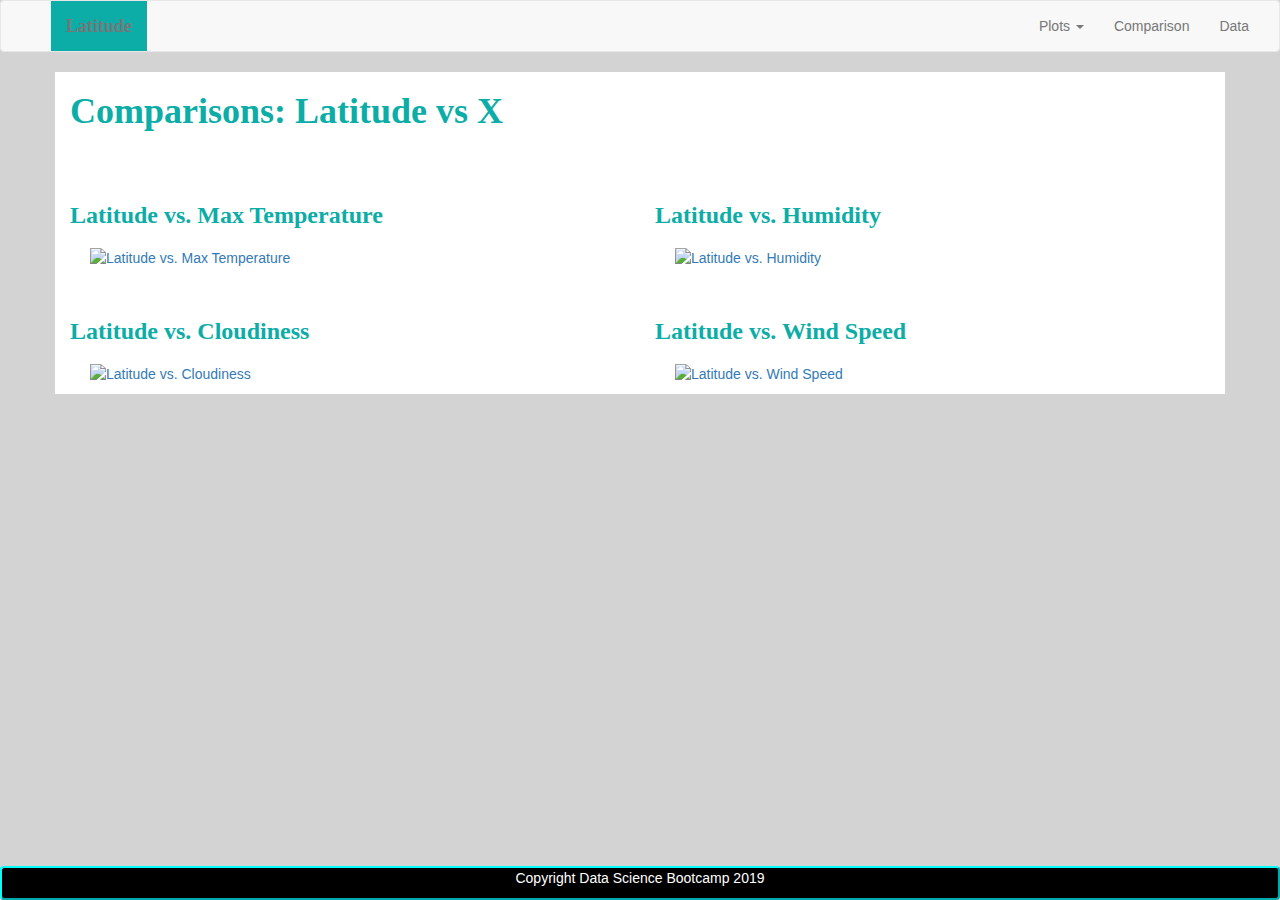
==== Comparison.html @ 384cfe83 "Add files via upload" ====
<!DOCTYPE html>
<html lang="en">

<head>
    <meta charset="UTF-8">
    <title>Web Visualization-Weather Dashboard</title>
    <link rel="stylesheet" href="https://maxcdn.bootstrapcdn.com/bootstrap/3.3.7/css/bootstrap.min.css">
    <link rel="stylesheet" href="style.css">
  </head>

<body>
    <nav class="navbar navbar-default">
        <div class="container-fluid">
          <!-- Brand and toggle get grouped for better mobile display -->
          <div class="navbar-header">
            <button type="button" class="navbar-toggle collapsed" data-toggle="collapse" data-target="#bs-example-navbar-collapse-1" aria-expanded="false">
            <span class="sr-only">Toggle navigation</span>
            <span class="icon-bar"></span>
            <span class="icon-bar"></span>
            <span class="icon-bar"></span>
          </button>
            <a class="navbar-brand" href="index.html">Latitude</a>
          </div>
    
          <!-- Collect the nav links, forms, and other content for toggling -->
          <div class="collapse navbar-collapse" id="bs-example-navbar-collapse-1">
            <ul class="nav navbar-nav navbar-right">
              <li class="dropdown">
                <a href="#" class="dropdown-toggle" data-toggle="dropdown" role="button" aria-haspopup="true" aria-expanded="false">Plots <span class="caret"></span></a>
                <ul class="dropdown-menu">
                  <li><a href="Visual1.html">Latitude vs. Max Temperature</a></li>
                  <li><a href="Visual2.html">Latitude vs. Humidity</a></li>
                  <li><a href="Visual3.html">Latitude vs. Cloudiness</a></li>
                  <li><a href="Visual4.html">Latitude vs. Wind Speed</a></li>
                </ul>
              </li>
              <li><a href="comparison.html">Comparison</a></li>
              <li><a href="data.html">Data</a></li>
              
            </ul>
          </div>
          <!-- /.navbar-collapse -->
        </div>
        <!-- /.container-fluid -->
      </nav>
    


<div class="container">

          <h1>Comparisons: Latitude vs X</h1> <br>
      
          
          <div class="row">
      
              <div class="col-md-6 pad top"> <br>
      
                <div class="pull-left">
                  <h3>Latitude vs. Max Temperature</h3>
                  <a target="_blank" href="Resources\assets\images\Fig1.png"><img src="Resources\assets\images\Fig1.png" alt="Latitude vs. Max Temperature" width="100%" height="100%"></a>
                </div>
      
              </div>
      
              <div class="col-md-6 pad top"> <br>
      
                <div class="pull-left">
                  <h3>Latitude vs. Humidity</h3>
                  <a target="_blank" href="Resources\assets\images\Fig2.png"><img src="Resources\assets\images\Fig2.png" alt="Latitude vs. Humidity" width="100%" height="100%"></a>
                </div>
      
              </div>
      
          </div>
      
          <div class="row">
      
              <div class="col-md-6 pad top"> <br>
      
                <div class="pull-left">
                  <h3>Latitude vs. Cloudiness</h3>
                  <a target="_blank" href="Resources\assets\images\Fig3.png"><img src="Resources\assets\images\Fig3.png" alt="Latitude vs. Cloudiness" width="100%" height="100%"></a>
                </div>
      
              </div>
      
              <div class="col-md-6 pad top"> <br>
      
                <div class="pull-left">
                  <h3>Latitude vs. Wind Speed</h3>
                  <a target="_blank" href="Resources\assets\images\Fig4.png"><img src="Resources\assets\images\Fig4.png" alt="Latitude vs. Wind Speed" width="100%" height="100%"></a>
                </div>
      
              </div>
      
          </div>
      
          
      
       
      
        </div> 
</body>


  
 
<div class="footer">
    <p>Copyright Data Science Bootcamp 2019</p>
  </div>

  <script src="https://cdnjs.cloudflare.com/ajax/libs/jquery/3.3.1/jquery.min.js"></script>
  <script src="https://cdnjs.cloudflare.com/ajax/libs/twitter-bootstrap/3.3.7/js/bootstrap.min.js"></script>
  

</html>
---- style.css ----
body {
    background-color: lightgray;
}

h1 {
     color: rgb(12, 173, 167);
     background-color: white;
     font-family: times new roman;
     font-weight: bold;
}

h3 {
     color: rgb(12, 173, 167);
     background-color: white;
     font-family: times new roman;
     font-weight: bold;
}

img {
    padding-top: 10px;
    padding-right: 20px;
    padding-bottom: 10px;
    padding-left: 20px;
}

p {
   font-family: sans-serif;
   font-size: 8
}


.footer {
  position: fixed;
  left: 0;
  bottom: 0;
  width: 100%;
  background-color: black;
  color: white;
  text-align: center;
  border: aqua 2px outset;
  border-radius: 3pt;
}

.container {
  background-color: white;
}

.navbar {
         padding-left: 50px;
}

.navbar-brand {
               background-color: rgb(12, 173, 167);
               font-family: times new roman;
               font-weight: bold;
               color: white;
}

/* Here we define a navbar style that will ONLY be applied at screen sizes below 480 pixels */
@media (max-width: 480px) {
  .navbar {
    background-color: rgb(12, 173, 167);
}

  .navbar-brand {
                 background-color: white;
                 font-family: times new roman;
                 font-weight: bold;
                 color: rgb(12, 173, 167);
}
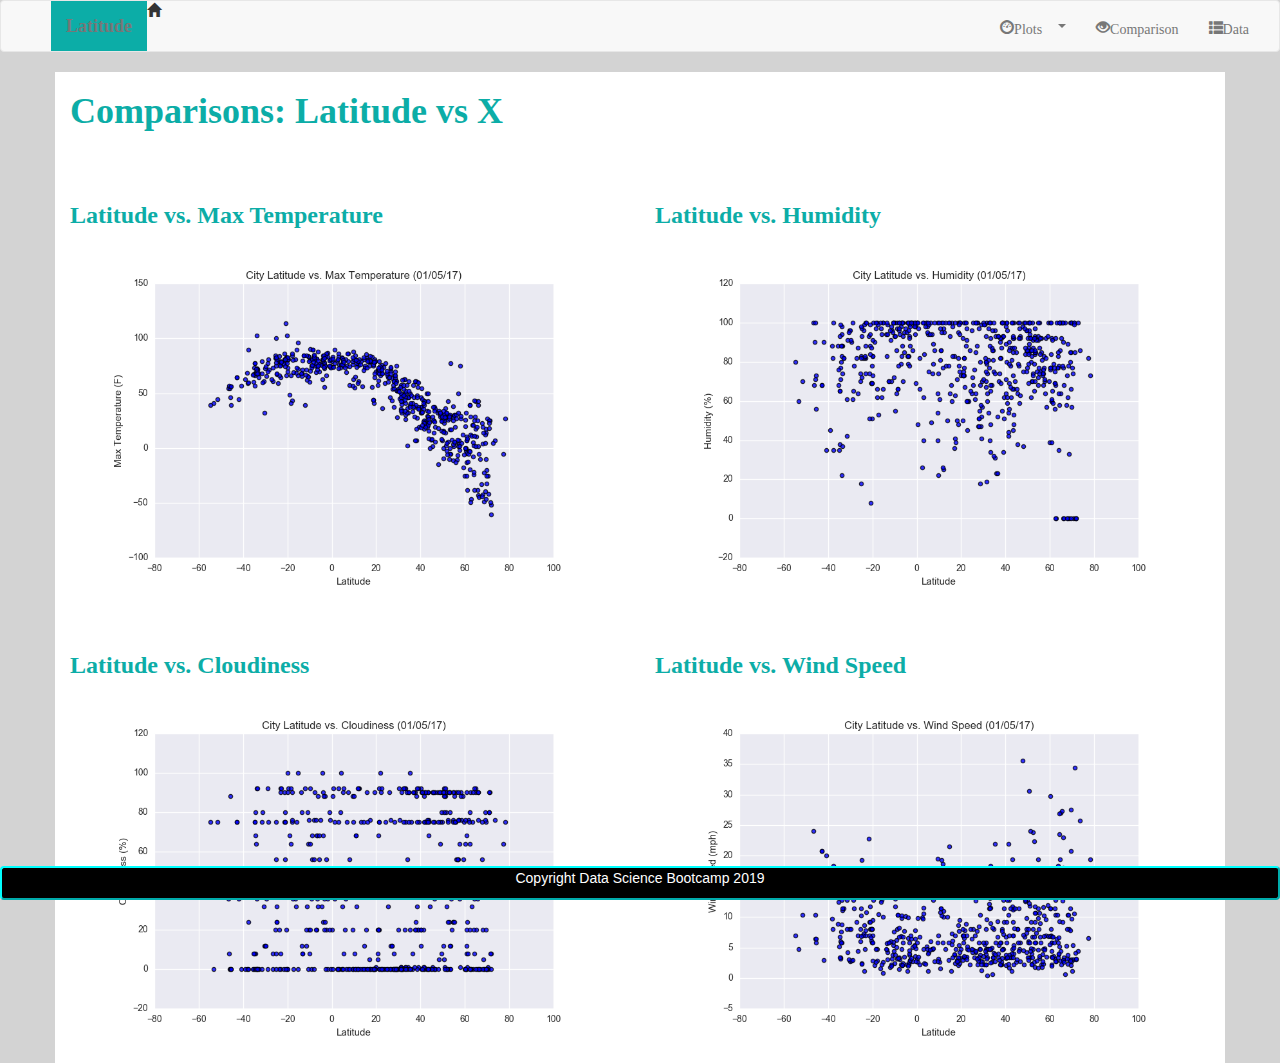
==== commit 55446175: "Add files via upload" ====
--- a/Comparison.html
+++ b/Comparison.html
@@ -9,40 +9,42 @@
   </head>
 
 <body>
-    <nav class="navbar navbar-default">
-        <div class="container-fluid">
-          <!-- Brand and toggle get grouped for better mobile display -->
-          <div class="navbar-header">
-            <button type="button" class="navbar-toggle collapsed" data-toggle="collapse" data-target="#bs-example-navbar-collapse-1" aria-expanded="false">
-            <span class="sr-only">Toggle navigation</span>
-            <span class="icon-bar"></span>
-            <span class="icon-bar"></span>
-            <span class="icon-bar"></span>
-          </button>
-            <a class="navbar-brand" href="index.html">Latitude</a>
-          </div>
-    
-          <!-- Collect the nav links, forms, and other content for toggling -->
-          <div class="collapse navbar-collapse" id="bs-example-navbar-collapse-1">
-            <ul class="nav navbar-nav navbar-right">
-              <li class="dropdown">
-                <a href="#" class="dropdown-toggle" data-toggle="dropdown" role="button" aria-haspopup="true" aria-expanded="false">Plots <span class="caret"></span></a>
-                <ul class="dropdown-menu">
-                  <li><a href="Visual1.html">Latitude vs. Max Temperature</a></li>
-                  <li><a href="Visual2.html">Latitude vs. Humidity</a></li>
-                  <li><a href="Visual3.html">Latitude vs. Cloudiness</a></li>
-                  <li><a href="Visual4.html">Latitude vs. Wind Speed</a></li>
-                </ul>
-              </li>
-              <li><a href="comparison.html">Comparison</a></li>
-              <li><a href="data.html">Data</a></li>
-              
+  <nav class="navbar navbar-default">
+    <div class="container-fluid">
+      <!-- Brand and toggle get grouped for better mobile display -->
+      <div class="navbar-header">
+        <button type="button" class="navbar-toggle collapsed" data-toggle="collapse" data-target="#bs-example-navbar-collapse-1" aria-expanded="false">
+        <span class="sr-only">Toggle navigation</span>
+        <span class="icon-bar"></span>
+        <span class="icon-bar"></span>
+        <span class="icon-bar"></span>
+      </button>
+      <div class = "glyphicon glyphicon-home"></div>      
+        <a class="navbar-brand" href="index.html" glyphicon-dashboard>Latitude</a>
+      
+      </div>
+
+      <!-- Collect the nav links, forms, and other content for toggling -->
+      <div class="collapse navbar-collapse" id="bs-example-navbar-collapse-1">
+        <ul class="nav navbar-nav navbar-right">
+          <li class="dropdown">
+            <a href="#" class="dropdown-toggle glyphicon glyphicon-dashboard" data-toggle="dropdown" role="button" aria-haspopup="true" aria-expanded="false">Plots <span class="caret"></span></a>
+            <ul class="dropdown-menu">
+              <li><a href="Visual1.html" class = "glyphicon glyphicon-fire" >Latitude vs. Max Temperature</a></li>
+              <li><a href="Visual2.html" class = "glyphicon glyphicon-header">Latitude vs. Humidity</a></li>
+              <li><a href="Visual3.html" class = "glyphicon glyphicon-cloud-download">Latitude vs. Cloudiness</a></li>
+              <li><a href="Visual4.html" class = "glyphicon glyphicon-tree-conifer">Latitude vs. Wind Speed</a></li>
             </ul>
-          </div>
-          <!-- /.navbar-collapse -->
-        </div>
-        <!-- /.container-fluid -->
-      </nav>
+          </li>
+          <li><a href="Comparison.html" class = "glyphicon glyphicon-eye-open">Comparison</a></li>
+          <li><a href="data.html" class = "glyphicon glyphicon-th-list">Data</a></li>
+          
+        </ul>
+      </div>
+      <!-- /.navbar-collapse -->
+    </div>
+    <!-- /.container-fluid -->
+  </nav>
     
 
 
--- a/style.css
+++ b/style.css
@@ -70,3 +70,6 @@
 }
 
 
+.glyphicon.glyphicon-home {
+  font-size: 50px;
+}